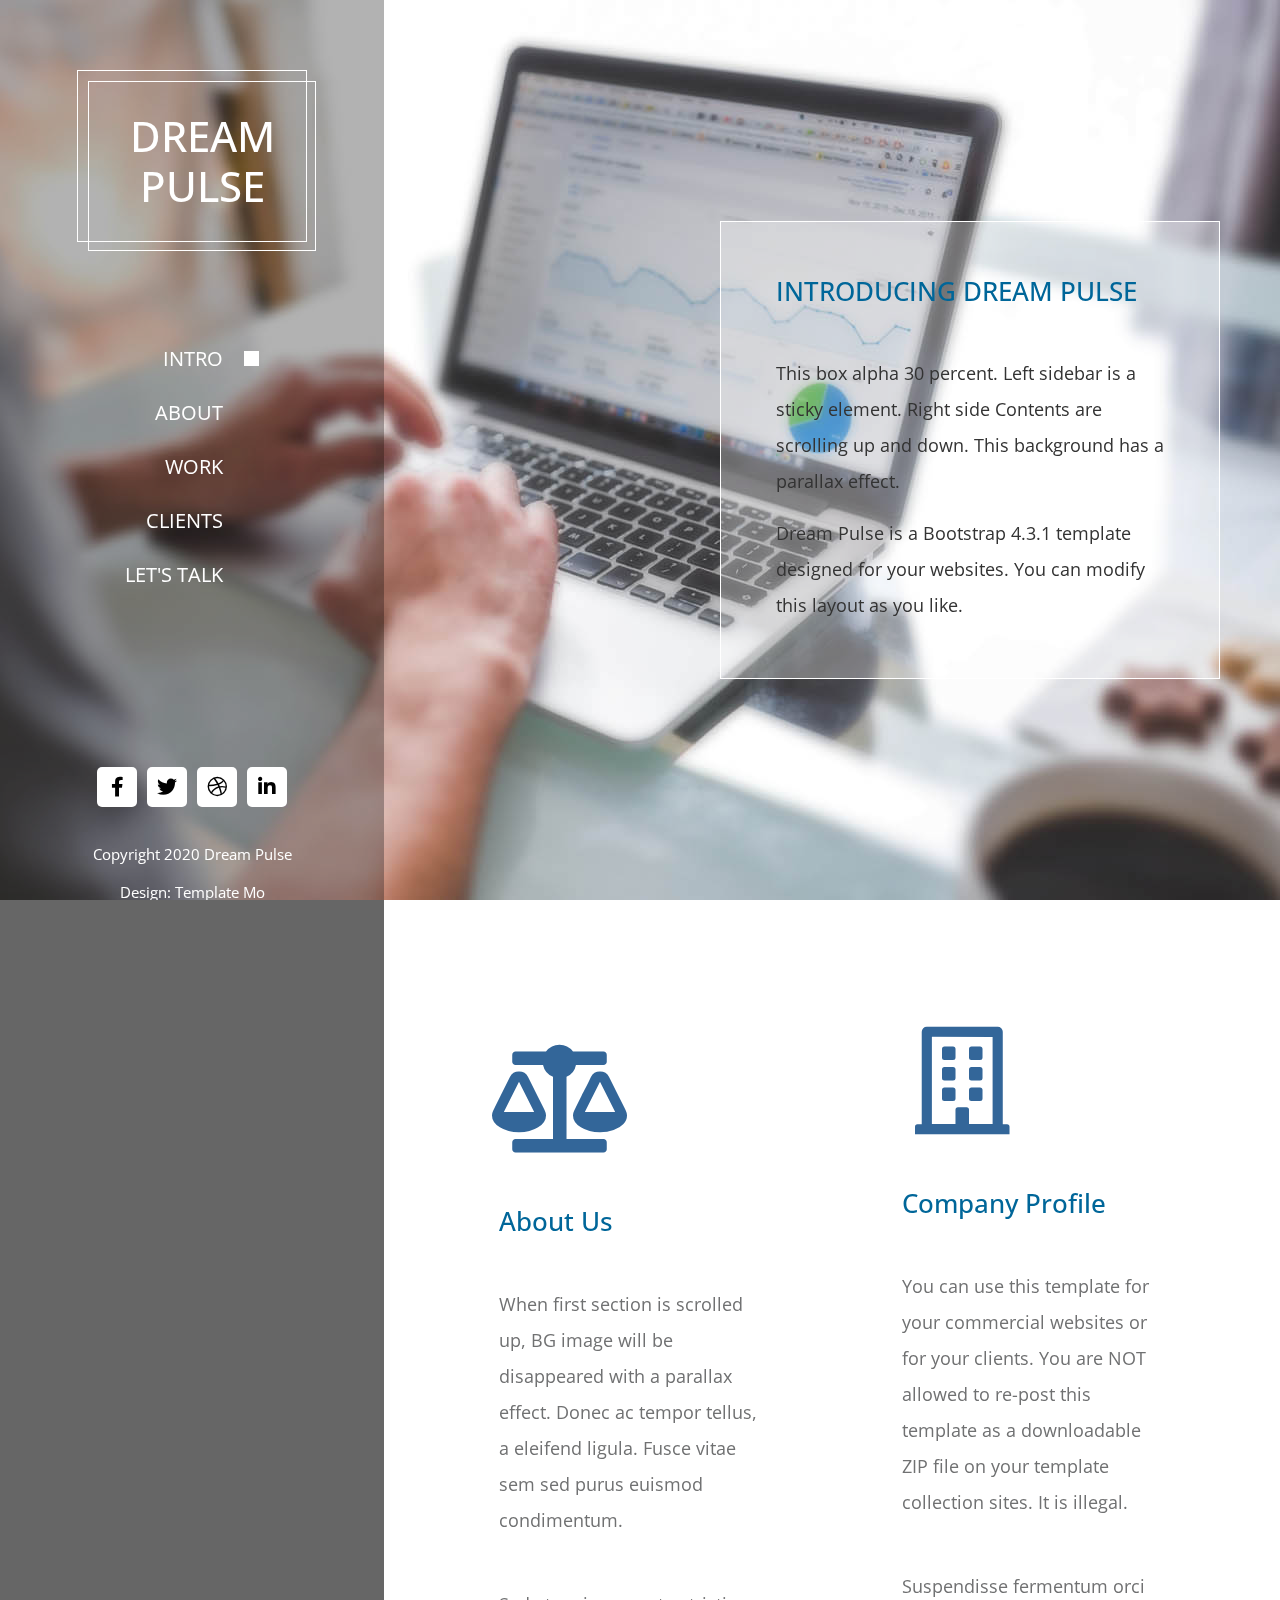
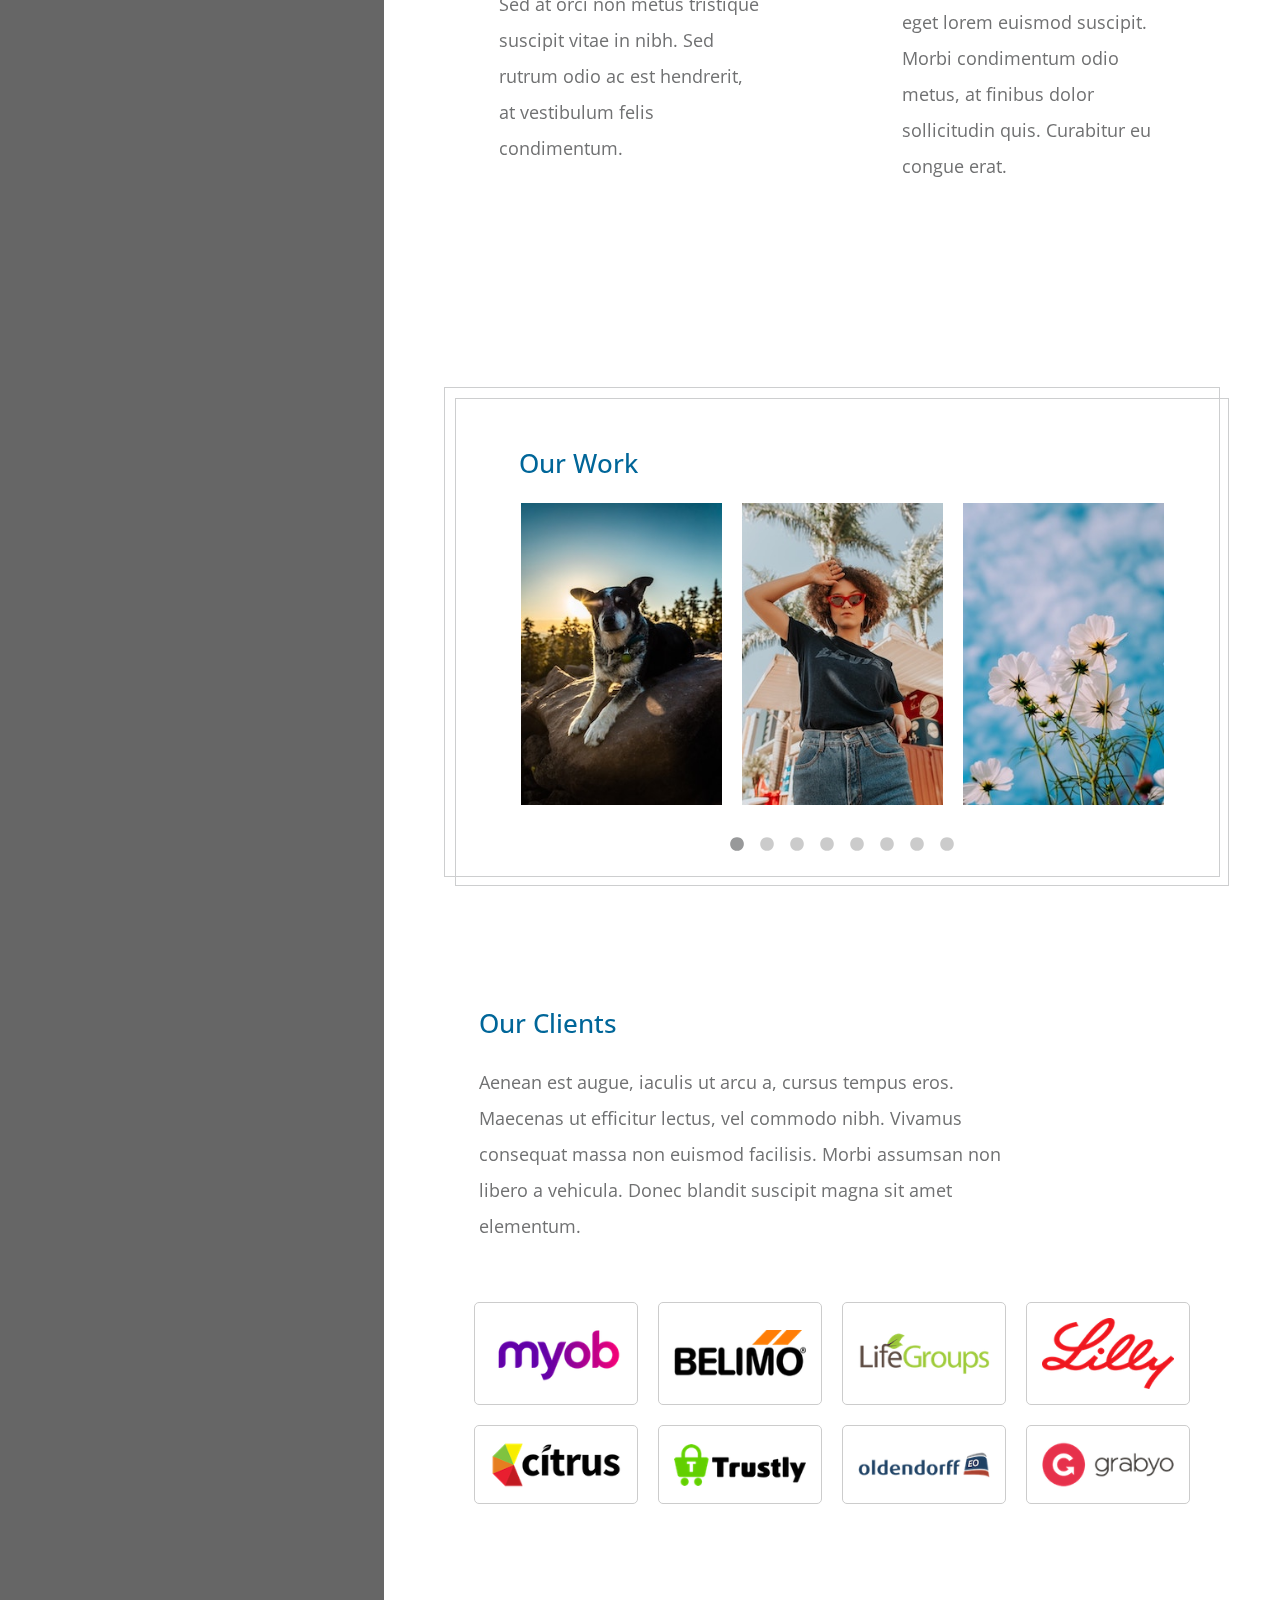
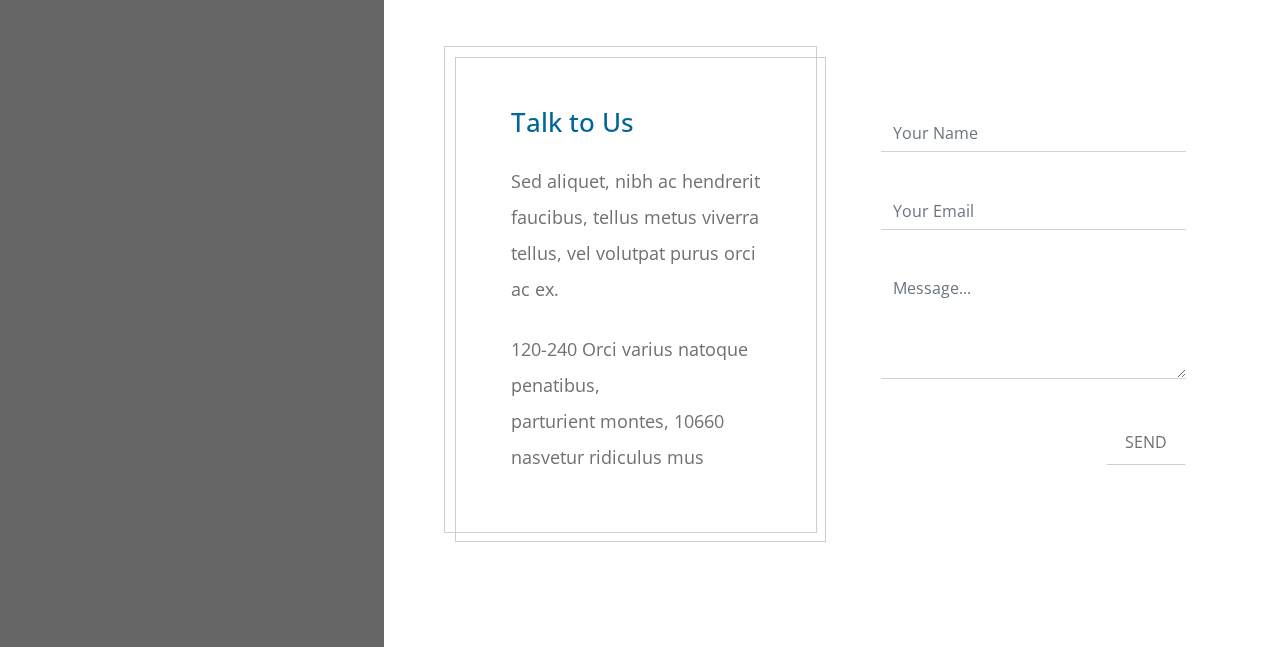
==== index.html @ dfe53552 "Add template" ====
<!DOCTYPE html>
<html lang="en">
  <head>
    <meta charset="UTF-8" />
    <meta name="viewport" content="width=device-width, initial-scale=1.0" />
    <meta http-equiv="X-UA-Compatible" content="ie=edge" />

    <title>Dream Pulse TemplateMo</title>
<!--
DREAM PULSE
https://templatemo.com/tm-536-dream-pulse
-->
    <link rel="stylesheet" href="https://fonts.googleapis.com/css?family=Open+Sans:400,600" />
    <link rel="stylesheet" href="css/all.min.css" />
    <link rel="stylesheet" href="css/bootstrap.min.css" />
    <link rel="stylesheet" href="slick/slick.css"/>    
    <link rel="stylesheet" href="slick/slick-theme.css"/>    
    <link rel="stylesheet" href="css/magnific-popup.css">
    <link rel="stylesheet" href="css/templatemo-dream-pulse.css" />
  </head>
  <body>
    <main class="container-fluid">
      <div class="row">        
          <nav id="tmSidebar" class="tm-bg-black-transparent tm-sidebar">
            <button class="navbar-toggler" type="button" aria-label="Toggle navigation">
              <i class="fas fa-bars"></i>
            </button>
            <div class="tm-sidebar-sticky">
              <div class="tm-brand-box">
                <div class="tm-double-border-1">
                  <div class="tm-double-border-2">
                    <h1 class="tm-brand text-uppercase">Dream Pulse</h1>
                  </div>
                </div>
              </div>

              <ul id="tmMainNav" class="nav flex-column text-uppercase text-right tm-main-nav">
                <li class="nav-item">
                  <a href="#intro" class="nav-link active">
                    <span class="d-inline-block mr-3">Intro</span>
                    <span class="d-inline-block tm-white-rect"></span>
                  </a>
                </li>
                <li class="nav-item">
                  <a href="#about" class="nav-link">
                    <span class="d-inline-block mr-3">About</span>
                    <span class="d-inline-block tm-white-rect"></span>
                  </a>
                </li>
                <li class="nav-item">
                  <a href="#work" class="nav-link">
                    <span class="d-inline-block mr-3">Work</span>
                    <span class="d-inline-block tm-white-rect"></span>
                  </a>
                </li>
                <li class="nav-item">
                  <a href="#clients" class="nav-link">
                    <span class="d-inline-block mr-3">Clients</span>
                    <span class="d-inline-block tm-white-rect"></span>
                  </a>
                </li>
                <li class="nav-item">
                  <a href="#talk" class="nav-link">
                    <span class="d-inline-block mr-3">Let's Talk</span>
                    <span class="d-inline-block tm-white-rect"></span>
                  </a>
                </li>
              </ul>
              <ul class="nav flex-row tm-social-links">
                <li class="nav-item">
                  <a href="https://facebook.com" class="nav-link tm-social-link">
                    <i class="fab fa-facebook-f"></i>
                  </a>
                </li>
                <li class="nav-item">
                  <a href="https://twitter.com" class="nav-link tm-social-link">
                    <i class="fab fa-twitter"></i>
                  </a>
                </li>
                <li class="nav-item">
                  <a href="https://dribbble.com" class="nav-link tm-social-link">
                    <i class="fab fa-dribbble"></i>
                  </a>
                </li>
                <li class="nav-item">
                  <a href="https://linkedin.com" class="nav-link tm-social-link">
                    <i class="fab fa-linkedin-in"></i>
                  </a>
                </li>
              </ul>
              <footer class="text-center text-white small">
                <p class="mb--0 mb-2">Copyright 2020 Dream Pulse</p>
                <p class="mb-0">Design:
                  <a rel="nofollow" href="https://templatemo.com" class="tm-footer-link">Template Mo</a>
                </p>
              </footer>
            </div>
          </nav>
          
          <main role="main" class="ml-sm-auto col-12">
            <div
              class="parallax-window"
              data-parallax="scroll"
              data-image-src="img/dream-pulse-header.jpg">
              <div class="tm-section-wrap">
                <section id="intro" class="tm-section">
                    <div class="tm-bg-white-transparent tm-intro">
                        <h2 class="tm-section-title mb-5 text-uppercase tm-color-primary">Introducing Dream Pulse</h2>
                        <p class="tm-color-gray">
                          This box alpha 30 percent. Left sidebar is a sticky element.
                          Right side Contents are scrolling up and down. This background has a
                          parallax effect.
                        </p>
                        <p class="mb-0 tm-color-gray">
                          Dream Pulse is a Bootstrap 4.3.1 template designed for your websites. You can modify this layout as you like.
                        </p>
                    </div>              
                </section>
            </div>            
          </div>

          <div class="tm-section-wrap bg-white">
            <section id="about" class="row tm-section">
              <div class="col-xl-6">
                <div class="tm-section-half">    
                    <div><i class="fas fa-6x fa-balance-scale mb-5 tm-section-icon"></i></div>                        
                    <h2 class="tm-section-title tm-color-primary mb-5">About Us</h2>
                    <p class="mb-5">
                      When first section is scrolled up, BG image will be
                      disappeared with a parallax effect. Donec ac tempor tellus, a
                      eleifend ligula. Fusce vitae sem sed purus euismod
                      condimentum.
                    </p>
                    <p>
                      Sed at orci non metus tristique suscipit vitae in nibh. Sed
                      rutrum odio ac est hendrerit, at vestibulum felis condimentum.
                    </p>
                </div>
              </div>
              <div class="col-xl-6">
                <div class="tm-section-half">
                    <div><i class="far fa-6x fa-building mb-5 tm-section-icon"></i></div>
                    <h2 class="tm-section-title tm-color-primary mb-5">Company Profile</h2>
                    <p class="mb-5">
                      You can use this template for your commercial websites or for your clients. 
                      You are NOT allowed to re-post this template as a downloadable ZIP file 
                      on your template collection sites. It is illegal.
                    </p>
                    <p>
                      Suspendisse fermentum orci eget lorem euismod suscipit. Morbi
                      condimentum odio metus, at finibus dolor sollicitudin quis.
                      Curabitur eu congue erat.
                    </p>
                </div>
              </div>
            </section>
          </div>
            
          <div class="tm-section-wrap bg-white">
            <section id="work" class="row tm-section">
              <div class="col-12">
                <div class="w-100 tm-double-border-1 tm-border-gray">
                    <div class="tm-double-border-2 tm-border-gray tm-box-pad">
                      <div class="tm-gallery-wrap">
                          <h2 class="tm-color-primary tm-section-title mb-4 ml-2">Our Work</h2>
                          <div class="tm-gallery">
                            <div class="tm-gallery-item">                        
                              <figure class="effect-bubba">
                                <img src="img/gallery/01.jpg" alt="Our Work Image" class="img-fluid">
                                <figcaption>
                                  <h2>Fresh <span>Bubba</span></h2>
                                  <p>Bubba likes to appear out of thin air.</p>
                                  <a href="img/gallery/large/01.jpg">View more</a>
                                </figcaption>
                              </figure>
                            </div>
                            <div class="tm-gallery-item">
                              <figure class="effect-bubba">
                                <img src="img/gallery/02.jpg" alt="Our Work Image" class="img-fluid">
                                <figcaption>
                                  <h2>Fresh <span>Bubba</span></h2>
                                  <p>Bubba likes to appear out of thin air.</p>
                                  <a href="img/gallery/large/02.jpg">View more</a>
                                </figcaption>
                              </figure>
                            </div>
                            <div class="tm-gallery-item">
                              <figure class="effect-bubba">
                                <img src="img/gallery/03.jpg" alt="Our Work Image" class="img-fluid">
                                <figcaption>
                                  <h2>Fresh <span>Bubba</span></h2>
                                  <p>Bubba likes to appear out of thin air.</p>
                                  <a href="img/gallery/large/03.jpg">View more</a>
                                </figcaption>
                              </figure>
                            </div>
                            <div class="tm-gallery-item">
                              <figure class="effect-bubba">
                                <img src="img/gallery/04.jpg" alt="Our Work Image" class="img-fluid">
                                <figcaption>
                                  <h2>Fresh <span>Bubba</span></h2>
                                  <p>Bubba likes to appear out of thin air.</p>
                                  <a href="img/gallery/large/04.jpg">View more</a>
                                </figcaption>
                              </figure>
                            </div>
                            <div class="tm-gallery-item">
                              <figure class="effect-bubba">
                                <img src="img/gallery/05.jpg" alt="Our Work Image" class="img-fluid">
                                <figcaption>
                                  <h2>Fresh <span>Bubba</span></h2>
                                  <p>Bubba likes to appear out of thin air.</p>
                                  <a href="img/gallery/large/05.jpg">View more</a>
                                </figcaption>
                              </figure>
                            </div>
                            <div class="tm-gallery-item">
                              <figure class="effect-bubba">
                                <img src="img/gallery/06.jpg" alt="Our Work Image" class="img-fluid">
                                <figcaption>
                                  <h2>Fresh <span>Bubba</span></h2>
                                  <p>Bubba likes to appear out of thin air.</p>
                                  <a href="img/gallery/large/06.jpg">View more</a>
                                </figcaption>
                              </figure>
                            </div>
                            <div class="tm-gallery-item">
                              <figure class="effect-bubba">
                                <img src="img/gallery/07.jpg" alt="Our Work Image" class="img-fluid">
                                <figcaption>
                                  <h2>Fresh <span>Bubba</span></h2>
                                  <p>Bubba likes to appear out of thin air.</p>
                                  <a href="img/gallery/large/07.jpg">View more</a>
                                </figcaption>
                              </figure>
                            </div>
                            <div class="tm-gallery-item">
                              <figure class="effect-bubba">
                                <img src="img/gallery/08.jpg" alt="Our Work Image" class="img-fluid">
                                <figcaption>
                                  <h2>Fresh <span>Bubba</span></h2>
                                  <p>Bubba likes to appear out of thin air.</p>
                                  <a href="img/gallery/large/08.jpg">View more</a>
                                </figcaption>
                              </figure>
                            </div>
                          </div>
                      </div>                        
                    </div>                  
                  </div>     
              </div>         
            </section>
          </div>
            
          <div class="tm-section-wrap bg-white">
            <section id="clients" class="row tm-section">
              <div class="col-12 tm-section-pad">
                  <div class="tm-flex-item-left">
                      <div class="tm-w-80">
                          <h2 class="tm-color-primary tm-section-title mb-4">Our Clients</h2>
                          <p class="mb-5">
                            Aenean est augue, iaculis ut arcu a, cursus tempus eros.
                            Maecenas ut efficitur lectus, vel commodo nibh. Vivamus
                            consequat massa non euismod facilisis. Morbi assumsan non libero
                            a vehicula. Donec blandit suscipit magna sit amet elementum.
                          </p>
                      </div>
                      
                      <div class="row tm-clients-images">
                        <div class="col-xl-3 col-lg-6 col-md-4 col-sm-6 tm-img-wrap">
                          <a href="https://google.com">
                            <img src="img/client-1.png" alt="Client Image" class="img-fluid tm-client-img" />
                          </a>                          
                        </div>
                        <div class="col-xl-3 col-lg-6 col-md-4 col-sm-6 tm-img-wrap">
                          <a href="https://facebook.com">
                            <img src="img/client-2.png" alt="Client Image" class="img-fluid tm-client-img" />
                          </a>                          
                        </div>
                        <div class="col-xl-3 col-lg-6 col-md-4 col-sm-6 tm-img-wrap">
                          <a href="https://twitter.com">
                            <img src="img/client-3.png" alt="Client Image" class="img-fluid tm-client-img" />
                          </a>                          
                        </div>
                        <div class="col-xl-3 col-lg-6 col-md-4 col-sm-6 tm-img-wrap">
                          <a href="https://instagram.com">
                            <img src="img/client-4.png" alt="Client Image" class="img-fluid tm-client-img" />
                          </a>                          
                        </div>
                        <div class="col-xl-3 col-lg-6 col-md-4 col-sm-6 tm-img-wrap">
                            <a href="https://google.com">
                              <img src="img/client-5.png" alt="Client Image" class="img-fluid tm-client-img" />
                            </a>                          
                          </div>
                          <div class="col-xl-3 col-lg-6 col-md-4 col-sm-6 tm-img-wrap">
                            <a href="https://facebook.com">
                              <img src="img/client-6.png" alt="Client Image" class="img-fluid tm-client-img" />
                            </a>                          
                          </div>
                          <div class="col-xl-3 col-lg-6 col-md-4 col-sm-6 tm-img-wrap">
                            <a href="https://twitter.com">
                              <img src="img/client-7.png" alt="Client Image" class="img-fluid tm-client-img" />
                            </a>                          
                          </div>
                          <div class="col-xl-3 col-lg-6 col-md-4 col-sm-6 tm-img-wrap">
                            <a href="https://instagram.com">
                              <img src="img/client-8.png" alt="Client Image" class="img-fluid tm-client-img" />
                            </a>                          
                          </div>
                      </div>
                  </div> 
              </div>                             
            </section>
          </div>
            
          <div class="tm-section-wrap bg-white">
            <section id="talk" class="row tm-section">
                <div class="col-xl-6 mb-5">
                  <div class="tm-double-border-1 tm-border-gray">
                    <div class="tm-double-border-2 tm-border-gray tm-box-pad">
                        <h2 class="tm-color-primary tm-section-title mb-4">Talk to Us</h2>
                        <p class="mb-4">
                          Sed aliquet, nibh ac hendrerit faucibus, tellus metus viverra
                          tellus, vel volutpat purus orci ac ex.
                        </p>
                        <p class="mb-3">
                          120-240 Orci varius natoque penatibus, <br>
                          parturient montes, 10660 <br>
                          nasvetur ridiculus mus
                        </p>
                    </div>                    
                  </div>                  
                </div>
                <div class="col-xl-6 mb-5">
                  <div class="tm-contact-form-wrap">
                    <form action="" method="POST" class="tm-contact-form">
                        <div class="form-group">
                          <input type="text" id="contact_name" name="contact_name" class="form-control rounded-0 border-top-0 border-right-0 border-left-0" placeholder="Your Name" required="" />
                        </div>
                        <div class="form-group">
                          <input type="email" id="contact_email" name="contact_email" class="form-control rounded-0 border-top-0 border-right-0 border-left-0" placeholder="Your Email" required="" />
                        </div>
                
                        <div class="form-group">
                          <textarea rows="4" id="contact_message" name="contact_message" class="form-control rounded-0 border-top-0 border-right-0 border-left-0" placeholder="Message..." required=""></textarea>
                        </div>
                
                        <div class="form-group mb-0">
                          <button type="submit" class="btn rounded-0 d-block ml-auto tm-btn-primary">
                            SEND
                          </button>
                        </div>
                      </form>
                  </div>                    
                </div>
              </section>
          </div>
        </main>        
      </div>
    </div>
    <script src="js/jquery.min.js"></script>
    <script src="js/jquery.singlePageNav.min.js"></script>
    <script src="js/parallax.min.js"></script>
    <script src="slick/slick.min.js"></script>
    <script src="js/jquery.magnific-popup.min.js"></script>
    <script src="js/templatemo-scripts.js"></script>
  </body>
</html>
---- css/templatemo-dream-pulse.css ----
/*

DREAM PULSE

https://templatemo.com/tm-536-dream-pulse

*/

body {
  font-family: "Open Sans", Arial, Helvetica, sans-serif;
  font-size: 18px;
  font-weight: 400;
  overflow-x: hidden;
  color: #707172;
  background-color: #666;
}

p {
  line-height: 2;
}

a {
  transition: all 0.3s ease;
}

.container-fluid {
  padding-left: 0;
  padding-right: 0;
}

.small {
  font-size: 0.95rem;
}

.tm-color-primary {
  color: #069;
}

.tm-color-gray {
  color: #333;
}

.tm-bg-black-transparent {
  background-color: rgba(0, 0, 0, 0.3);
}

.tm-bg-white-transparent {
  background-color: rgba(255, 255, 255, 0.3);
  border: 1px solid white;
}

.tm-intro {
  max-width: 500px;
  width: 100%;
  padding: 55px;
  margin-right: 0;
  margin-left: auto;
}

.tm-section-title {
  font-size: 1.6rem;
}

.parallax-window {
  min-height: 662px;
  background: transparent;
}

.tm-section {
  display: flex;
  align-items: center;
  height: auto;
  max-width: 1275px;
  padding: 66px 60px;
}

#intro {
  min-height: 100vh;
  max-width: none;
}

.tm-brand {
  font-size: 2.6rem;
}

.tm-brand-box {
  box-sizing: content-box;
  width: 100%;
  max-width: 230px;
  min-height: 160px;
  color: white;
  text-align: center;
  margin: 70px auto 90px;
}

.tm-double-border-1,
.tm-double-border-2 {
  border: 1px solid #fff;
  position: relative;
}

.tm-double-border-2 {
  top: 10px;
  left: 10px;
}

.tm-border-gray {
  border-color: #cdcecf;
}

.tm-box-pad {
  padding: 50px 55px;
}

.tm-brand {
  padding: 30px;
}

.tm-sidebar {
  position: fixed;
  top: 0;
  bottom: 0;
  left: 0;
  z-index: 100;
  padding-left: 70px;
  padding-right: 70px;
  width: 400px;
  max-width: 400px;
}

/* Hide scrollbar */
.tm-sidebar {
  overflow-y: scroll;
  scrollbar-width: none; /* Firefox */
  -ms-overflow-style: none; /* IE 10+ */
}
.tm-sidebar::-webkit-scrollbar {
  /* WebKit */
  width: 0;
  height: 0;
}

.tm-sidebar-sticky {
  display: flex;
  flex-direction: column;
  align-items: center;
  justify-content: center;
}

.tm-section-wrap {
  width: calc(100% - 400px);
  margin-left: auto;
  margin-right: 0;
}

.tm-main-nav > li > a {
  color: white;
}

.tm-main-nav {
  margin-bottom: 160px;
}

.tm-white-rect {
  display: block;
  width: 15px;
  height: 15px;
  background-color: white;
}

.nav-link {
  font-size: 1.25rem;
  padding-top: 12px;
  padding-bottom: 12px;
}

.nav-link .tm-white-rect {
  opacity: 0;
  transition: all 0.3s ease;
}

.nav-link.current .tm-white-rect,
.nav-link:hover .tm-white-rect {
  opacity: 1;
}

.tm-main-nav .nav-link:hover {
  animation-name: blinker;
  animation-duration: 0.5s;
  animation-timing-function: ease-in-out;
  animation-iteration-count: infinite;
}

@keyframes blinker {
  0% {
    opacity: 1;
  }
  50% {
    opacity: 0.1;
  }
  100% {
    opacity: 1;
  }
}

.tm-social-links {
  margin-bottom: 27px;
}

.tm-social-link {
  width: 40px;
  height: 40px;
  color: black;
  background-color: white;
  margin: 8px;
  border-radius: 5px;
  padding: 0;
  display: flex;
  align-items: center;
  justify-content: center;
}

.tm-social-link:hover,
.tm-social-link:focus {
  background-color: #069;
  color: white;
}

.tm-footer-link {
  color: white;
}

.tm-footer-link:hover {
  color: #F93;
  text-decoration: none;
}

.tm-section-half {
  padding: 55px;
}

.tm-section-icon {
  color: #369;
  width: 120px;
  height: 120px;
  display: flex;
  align-items: center;
  justify-content: center;
}

/* Our Work */

.tm-gallery-wrap {
  max-width: 1040px;
  margin-left: auto;
  margin-right: auto;
}

@media (max-width: 1600px) {
  .tm-gallery-wrap {
    max-width: 780px;
  }
}

@media (max-width: 1200px) {
  .tm-gallery-wrap {
    max-width: 520px;
  }
}

@media (max-width: 991px) {
  .tm-gallery-wrap {
    max-width: 780px;
  }
}

@media (max-width: 767px) {
  .tm-gallery-wrap {
    max-width: 520px;
  }
}

@media (max-width: 480px) {
  .tm-gallery-wrap {
    max-width: 260px;
  }
}

.tm-gallery-item {
  padding-left: 10px;
  padding-right: 10px;
}

.slick-dots {
  bottom: -50px;
}

.slick-dots li button:before {
  font-size: 16px;
  opacity: 0.2;
}

.slick-dots li.slick-active button:before {
  color: #98999a;
  opacity: 1;
}

/* 
  Gallery Item Hover Effect
  https://tympanus.net/codrops/2014/06/19/ideas-for-subtle-hover-effects/
*/

/* Common style */
.tm-gallery-item figure {
  position: relative;
  float: left;
  overflow: hidden;
  margin-bottom: 0;
  background: #3085a3;
  text-align: center;
  cursor: pointer;
}

.tm-gallery-item figure img {
  position: relative;
  display: block;
  min-height: 100%;
  max-width: 100%;
  opacity: 0.8;
}

.tm-gallery-item figure figcaption {
  padding: 1em;
  color: #fff;
  text-transform: uppercase;
  font-size: 1.25em;
  -webkit-backface-visibility: hidden;
  backface-visibility: hidden;
}

.tm-gallery-item figure figcaption::before,
.tm-gallery-item figure figcaption::after {
  pointer-events: none;
}

.tm-gallery-item figure figcaption,
.tm-gallery-item figure figcaption > a {
  position: absolute;
  top: 0;
  left: 0;
  width: 100%;
  height: 100%;
  display: flex;
  flex-direction: column;
  justify-content: center;
}

/* Anchor will cover the whole item by default */
/* For some effects it will show as a button */
.tm-gallery-item figure figcaption > a {
  z-index: 1000;
  text-indent: 200%;
  white-space: nowrap;
  font-size: 0;
  opacity: 0;
}

.tm-gallery-item figure h2 {
  word-spacing: -0.15em;
  font-weight: 300;
}

.tm-gallery-item figure h2 span {
  font-weight: 800;
}

.tm-gallery-item figure h2,
.tm-gallery-item figure p {
  margin: 0;
}

.tm-gallery-item figure p {
  letter-spacing: 1px;
  font-size: 68.5%;
}

/*---------------*/
/***** Bubba *****/
/*---------------*/

figure.effect-bubba {
  background: #069;
}

figure.effect-bubba img {
  opacity: 1;
  -webkit-transition: opacity 0.35s;
  transition: opacity 0.35s;
}

figure.effect-bubba:hover img {
  opacity: 0.4;
}

figure.effect-bubba figcaption::before,
figure.effect-bubba figcaption::after {
  position: absolute;
  top: 15px;
  right: 15px;
  bottom: 15px;
  left: 15px;
  content: "";
  opacity: 0;
  -webkit-transition: opacity 0.35s, -webkit-transform 0.35s;
  transition: opacity 0.35s, transform 0.35s;
}

figure.effect-bubba figcaption::before {
  border-top: 1px solid #fff;
  border-bottom: 1px solid #fff;
  -webkit-transform: scale(0, 1);
  transform: scale(0, 1);
}

figure.effect-bubba figcaption::after {
  border-right: 1px solid #fff;
  border-left: 1px solid #fff;
  -webkit-transform: scale(1, 0);
  transform: scale(1, 0);
}

figure.effect-bubba h2 {
  font-size: 1.5rem;
  margin-bottom: 30px;
  opacity: 0;
  -webkit-transition: -webkit-transform 0.35s;
  transition: transform 0.35s;
  -webkit-transform: translate3d(0, -20px, 0);
  transform: translate3d(0, -20px, 0);
}

figure.effect-bubba p {
  width: 100%;
  padding: 10px;
  opacity: 0;
  -webkit-transition: opacity 0.35s, -webkit-transform 0.35s;
  transition: opacity 0.35s, transform 0.35s;
  -webkit-transform: translate3d(0, 20px, 0);
  transform: translate3d(0, 20px, 0);
}

figure.effect-bubba:hover figcaption::before,
figure.effect-bubba:hover figcaption::after {
  opacity: 1;
  -webkit-transform: scale(1);
  transform: scale(1);
}

figure.effect-bubba:hover h2,
figure.effect-bubba:hover p {
  opacity: 1;
  -webkit-transform: translate3d(0, 0, 0);
  transform: translate3d(0, 0, 0);
}

/* Clients */
.tm-section-pad {
  padding-left: 50px;
  padding-right: 50px;
}

.tm-clients-images {
  max-width: 1040px;
}

.tm-w-80 {
  max-width: 80%;
}

.tm-flex-item-left {
  align-self: flex-start;
}

.tm-img-wrap {
  padding: 10px;
}

.tm-img-wrap a {
  display: flex;
  align-items: center;
  justify-content: center;
  border: 1px solid #ccc;
  border-radius: 5px;
  padding: 15px;
  width: 240px;
  height: 120px;
}

.tm-contact-form-wrap {
  display: flex;
  align-items: center;
  justify-content: center;
}

.tm-contact-form {
  max-width: 305px;
  width: 100%;
}

.form-group {
  margin-bottom: 40px;
}

.tm-btn-primary {
  color: #707172;
  border-bottom: 1px solid #cdcecf;
  padding: 10px 18px;
  position: relative;
}

.tm-btn-primary:hover,
.tm-btn-primary:active {
  color: #fff;
  background-color: #999;
}

.tm-btn-primary:after {
  width: 100%;
  height: 0%;
  top: 0;
  left: 0;
  background: #cdcecf;
  content: "";
  position: absolute;
  z-index: -1;
  -webkit-transition: all 0.3s;
  -moz-transition: all 0.3s;
  transition: all 0.3s;
}

.tm-btn-primary:hover:after,
.tm-btn-primary:active:after {
  height: 100%;
}

.form-control:focus {
  outline: none;
  box-shadow: none;
}

@media (max-width: 1600px) {
  .tm-sidebar {
    width: 30%;
    max-width: none;
    padding-left: 30px;
    padding-right: 30px;
  }

  .tm-social-link {
    margin: 5px;
  }

  .tm-section-wrap {
    width: 70%;
  }

  .tm-img-wrap a {
    width: 100%;
    height: 100%;
  }
}

.navbar-toggler {
  display: none;
}

@media (max-width: 991px) {
  .tm-bg-black-transparent {
    background-color: rgba(0, 0, 0, 0.5);
  }

  .tm-brand-box {
    margin-top: 30px;
    margin-bottom: 30px;
    max-width: 200px;
    min-height: 100px;
  }

  .tm-brand {
    padding: 20px 30px;
  }

  .tm-main-nav {
    margin-bottom: 60px;
  }

  .tm-social-links {
    margin-bottom: 30px;
  }

  footer p {
    line-height: 1;
  }

  .tm-sidebar {
    width: 250px;
    left: -250px;
    padding: 15px;
    transition: all 0.3s ease;
  }

  .navbar-toggler {
    display: block;
    position: fixed;
    left: 0;
    top: 0;
    background-color: rgba(0, 0, 0, 0.5);
    color: white;
    padding: 10px 15px;
    transition: all 0.3s ease;
    border-radius: 0;
    border-top-right-radius: 5px;
    border-bottom-right-radius: 5px;
    top: 5px;
  }

  .navbar-toggler:focus {
    outline: none;
  }

  .tm-sidebar.show {
    left: 0;
  }

  .tm-sidebar.show .navbar-toggler {
    left: 250px;
  }

  .tm-section-wrap {
    width: 100%;
  }

  figure.effect-bubba h2 {
    font-size: 1.1rem;
    margin-bottom: 25px;
  }

  .tm-gallery-item figure p {
    font-size: 63%;
    padding: 0;
    line-height: 1.5;
  }
}

@media (max-width: 767px) {
  .tm-section {
    padding: 30px;
  }
}

@media (max-width: 554px) {
  .tm-section {
    padding: 15px;
  }
}

@media (max-width: 383px) {
  .slick-dots {
    bottom: -40px;
  }

  .tm-box-pad {
    padding: 50px 30px;
  }
}
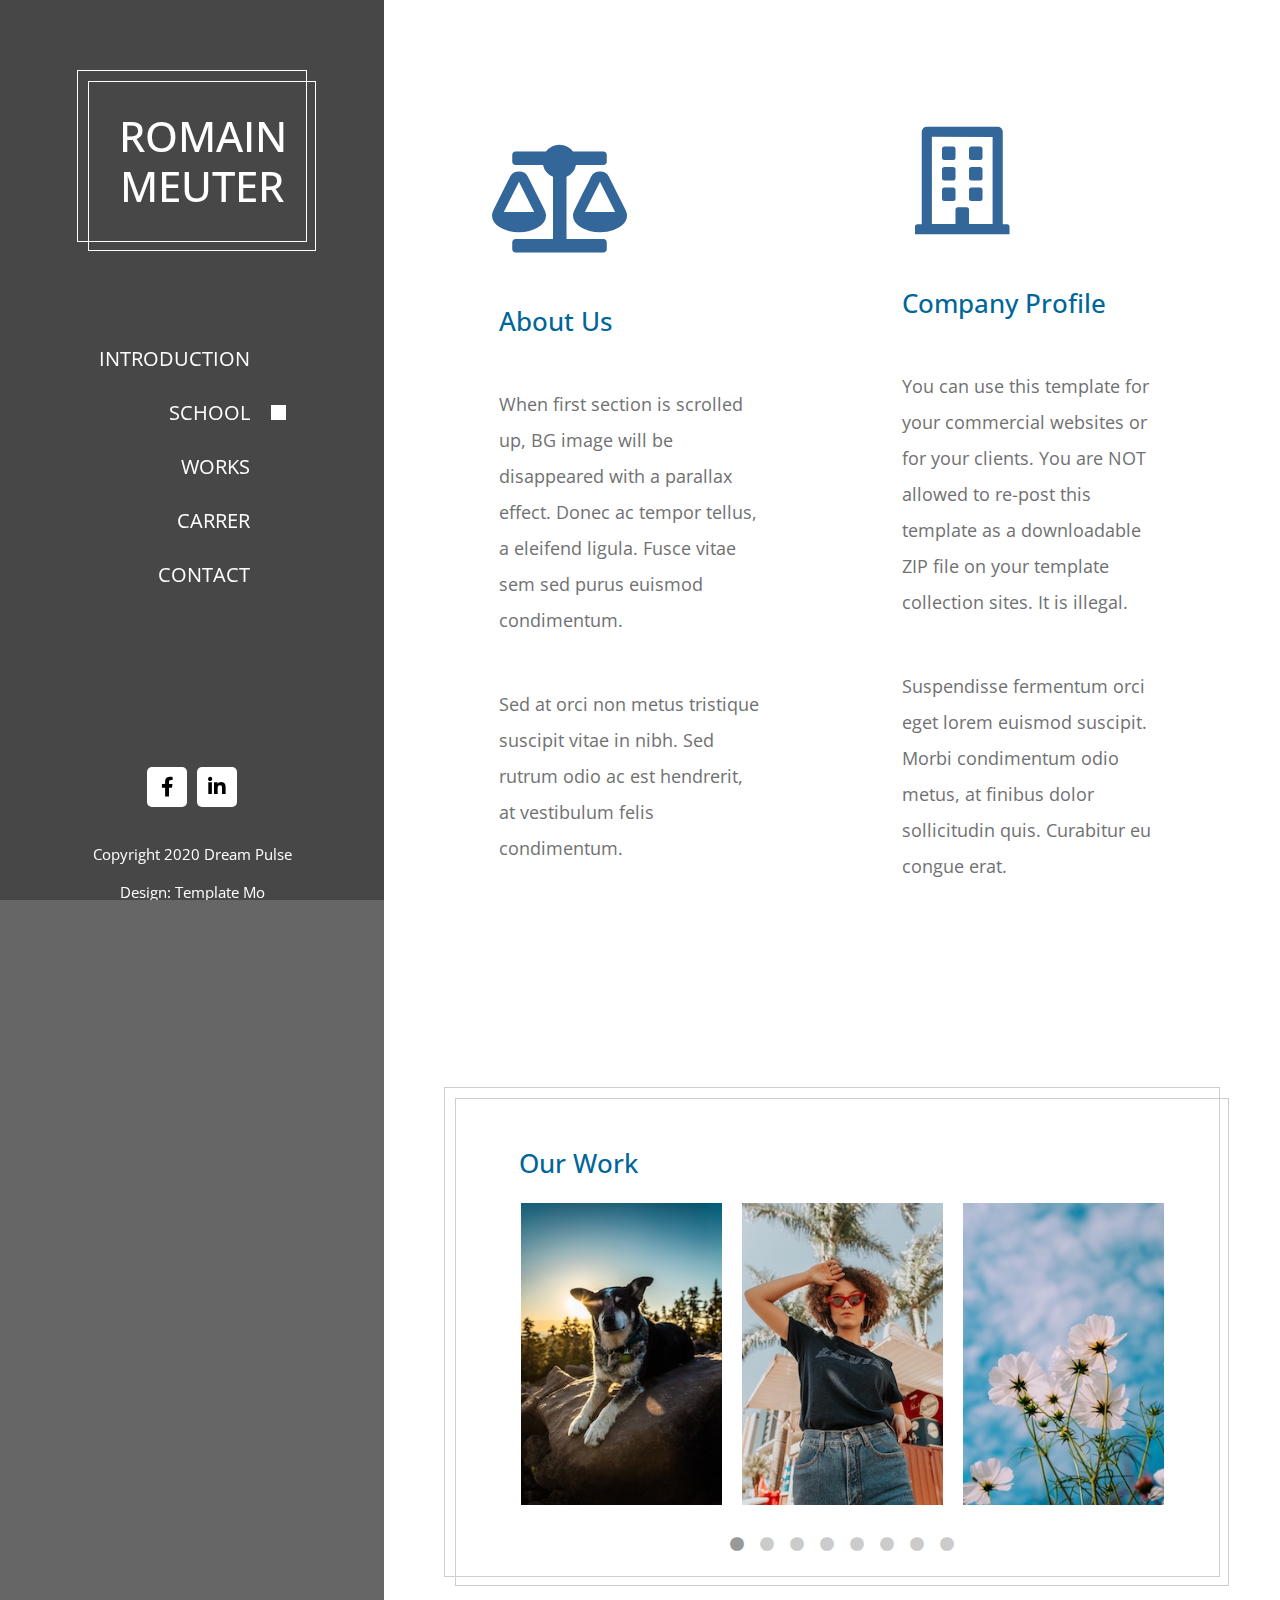
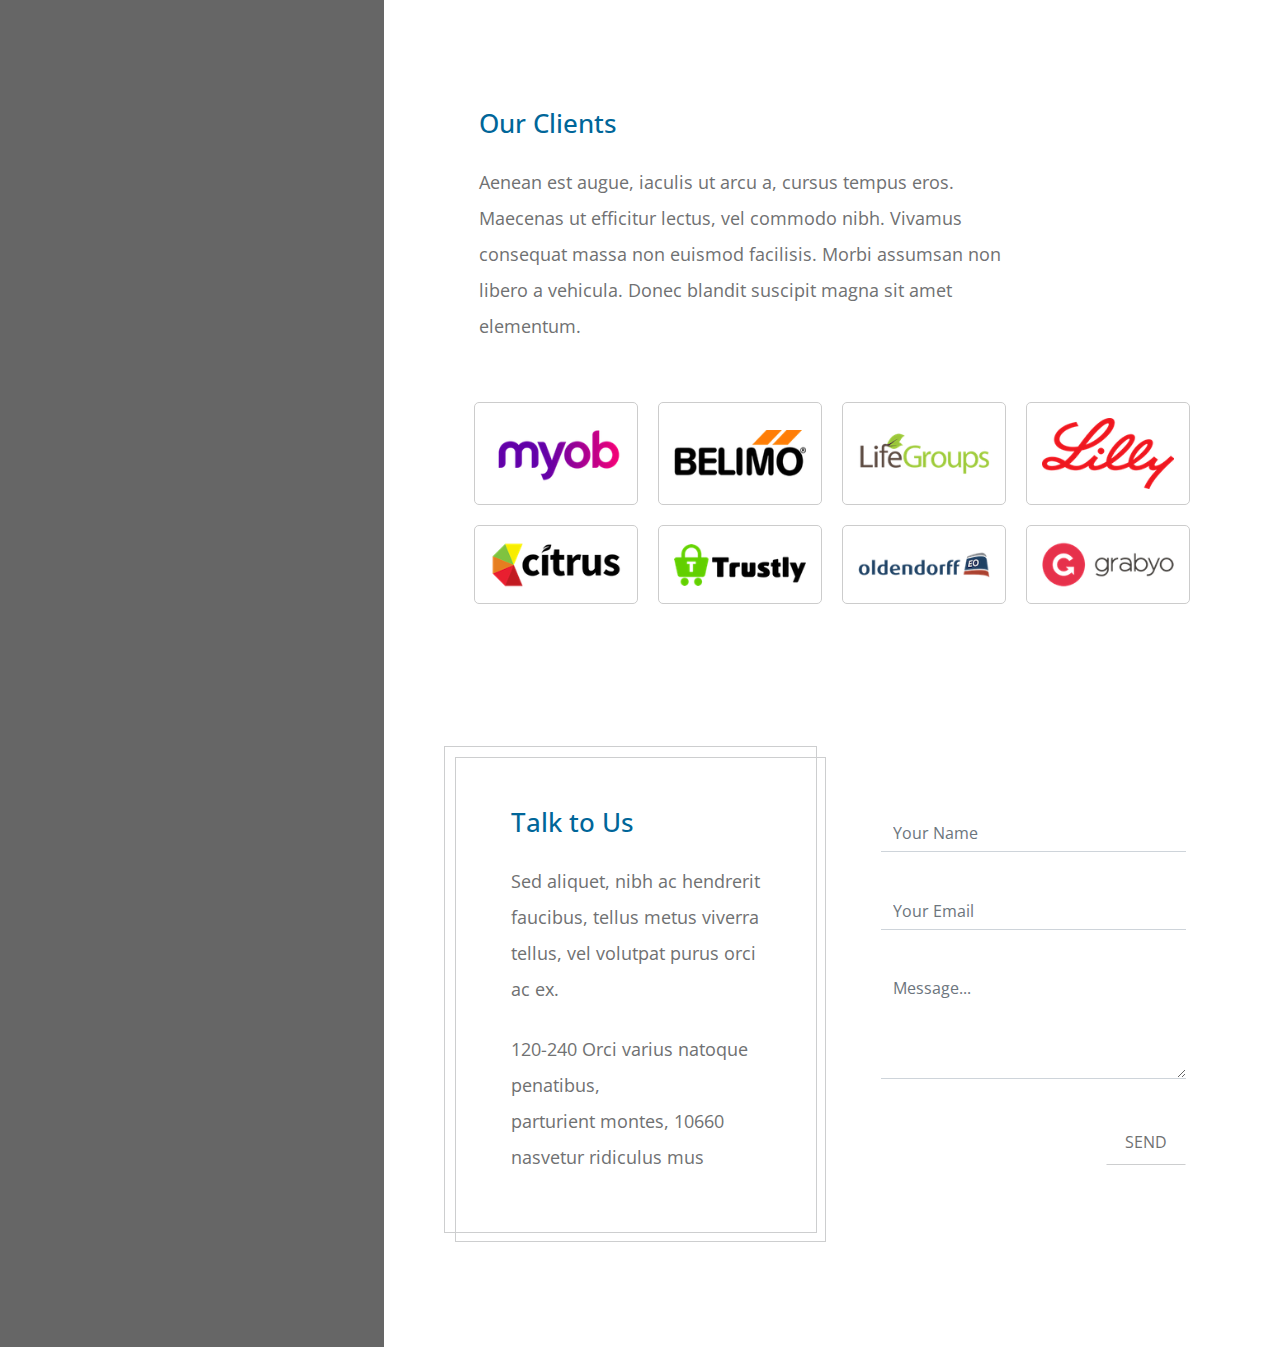
==== commit ef8c2bd6: "Test Separe file" ====
--- a/index.html
+++ b/index.html
@@ -5,7 +5,7 @@
     <meta name="viewport" content="width=device-width, initial-scale=1.0" />
     <meta http-equiv="X-UA-Compatible" content="ie=edge" />
 
-    <title>Dream Pulse TemplateMo</title>
+    <title>Romain MEUTER</title>
 <!--
 DREAM PULSE
 https://templatemo.com/tm-536-dream-pulse
@@ -17,6 +17,7 @@
     <link rel="stylesheet" href="slick/slick-theme.css"/>    
     <link rel="stylesheet" href="css/magnific-popup.css">
     <link rel="stylesheet" href="css/templatemo-dream-pulse.css" />
+    <link href="./Part/Introduction.html" rel="import" />
   </head>
   <body>
     <main class="container-fluid">
@@ -29,7 +30,7 @@
               <div class="tm-brand-box">
                 <div class="tm-double-border-1">
                   <div class="tm-double-border-2">
-                    <h1 class="tm-brand text-uppercase">Dream Pulse</h1>
+                    <h1 class="tm-brand text-uppercase">Romain MEUTER</h1>
                   </div>
                 </div>
               </div>
@@ -37,31 +38,31 @@
               <ul id="tmMainNav" class="nav flex-column text-uppercase text-right tm-main-nav">
                 <li class="nav-item">
                   <a href="#intro" class="nav-link active">
-                    <span class="d-inline-block mr-3">Intro</span>
+                    <span class="d-inline-block mr-3">Introduction</span>
                     <span class="d-inline-block tm-white-rect"></span>
                   </a>
                 </li>
                 <li class="nav-item">
                   <a href="#about" class="nav-link">
-                    <span class="d-inline-block mr-3">About</span>
+                    <span class="d-inline-block mr-3">School</span>
                     <span class="d-inline-block tm-white-rect"></span>
                   </a>
                 </li>
                 <li class="nav-item">
                   <a href="#work" class="nav-link">
-                    <span class="d-inline-block mr-3">Work</span>
+                    <span class="d-inline-block mr-3">Works</span>
                     <span class="d-inline-block tm-white-rect"></span>
                   </a>
                 </li>
                 <li class="nav-item">
                   <a href="#clients" class="nav-link">
-                    <span class="d-inline-block mr-3">Clients</span>
+                    <span class="d-inline-block mr-3">Carrer</span>
                     <span class="d-inline-block tm-white-rect"></span>
                   </a>
                 </li>
                 <li class="nav-item">
                   <a href="#talk" class="nav-link">
-                    <span class="d-inline-block mr-3">Let's Talk</span>
+                    <span class="d-inline-block mr-3">Contact</span>
                     <span class="d-inline-block tm-white-rect"></span>
                   </a>
                 </li>
@@ -70,16 +71,6 @@
                 <li class="nav-item">
                   <a href="https://facebook.com" class="nav-link tm-social-link">
                     <i class="fab fa-facebook-f"></i>
-                  </a>
-                </li>
-                <li class="nav-item">
-                  <a href="https://twitter.com" class="nav-link tm-social-link">
-                    <i class="fab fa-twitter"></i>
-                  </a>
-                </li>
-                <li class="nav-item">
-                  <a href="https://dribbble.com" class="nav-link tm-social-link">
-                    <i class="fab fa-dribbble"></i>
                   </a>
                 </li>
                 <li class="nav-item">
@@ -98,25 +89,7 @@
           </nav>
           
           <main role="main" class="ml-sm-auto col-12">
-            <div
-              class="parallax-window"
-              data-parallax="scroll"
-              data-image-src="img/dream-pulse-header.jpg">
-              <div class="tm-section-wrap">
-                <section id="intro" class="tm-section">
-                    <div class="tm-bg-white-transparent tm-intro">
-                        <h2 class="tm-section-title mb-5 text-uppercase tm-color-primary">Introducing Dream Pulse</h2>
-                        <p class="tm-color-gray">
-                          This box alpha 30 percent. Left sidebar is a sticky element.
-                          Right side Contents are scrolling up and down. This background has a
-                          parallax effect.
-                        </p>
-                        <p class="mb-0 tm-color-gray">
-                          Dream Pulse is a Bootstrap 4.3.1 template designed for your websites. You can modify this layout as you like.
-                        </p>
-                    </div>              
-                </section>
-            </div>            
+            
           </div>
 
           <div class="tm-section-wrap bg-white">
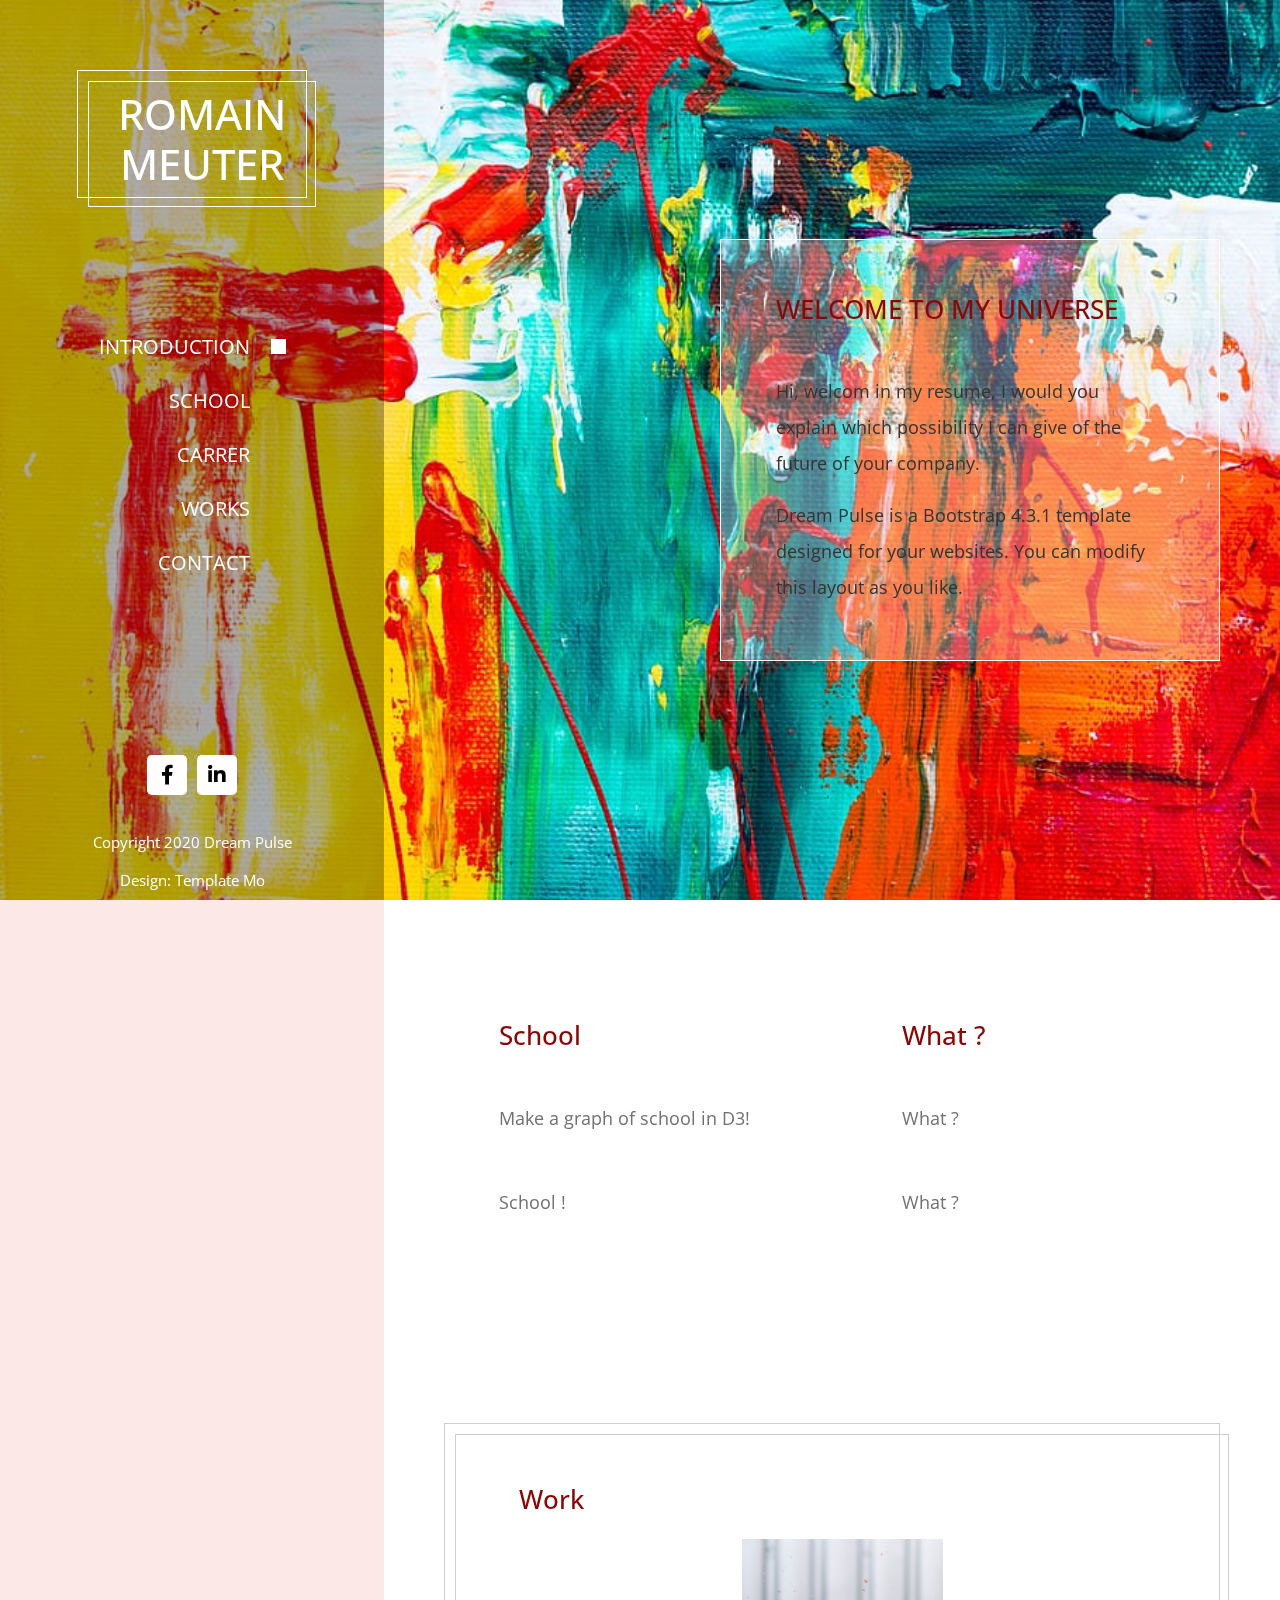
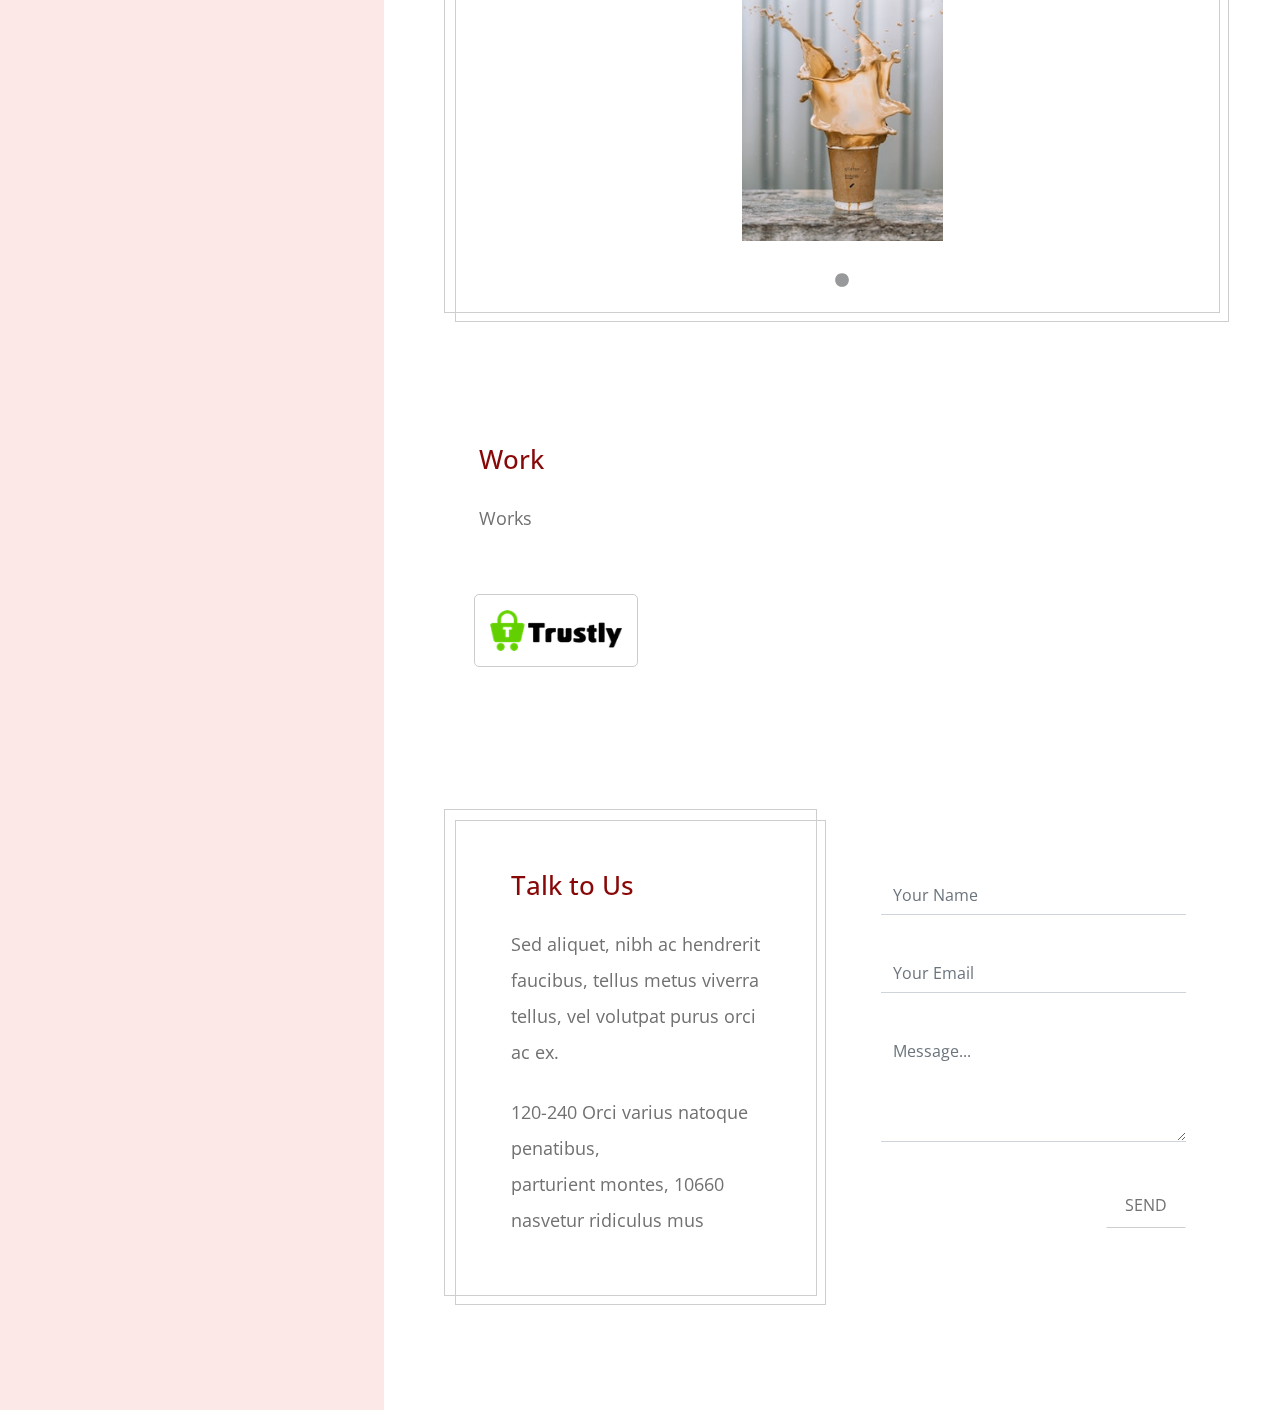
==== commit 33916750: "Add graph" ====
--- a/index.html
+++ b/index.html
@@ -30,7 +30,7 @@
               <div class="tm-brand-box">
                 <div class="tm-double-border-1">
                   <div class="tm-double-border-2">
-                    <h1 class="tm-brand text-uppercase">Romain MEUTER</h1>
+                    <h1 class="tm-brand text-uppercase p-2">Romain MEUTER</h1>
                   </div>
                 </div>
               </div>
@@ -50,13 +50,13 @@
                 </li>
                 <li class="nav-item">
                   <a href="#work" class="nav-link">
+                    <span class="d-inline-block mr-3">Carrer</span>
+                    <span class="d-inline-block tm-white-rect"></span>
+                  </a>
+                </li>
+                <li class="nav-item">
+                  <a href="#clients" class="nav-link">
                     <span class="d-inline-block mr-3">Works</span>
-                    <span class="d-inline-block tm-white-rect"></span>
-                  </a>
-                </li>
-                <li class="nav-item">
-                  <a href="#clients" class="nav-link">
-                    <span class="d-inline-block mr-3">Carrer</span>
                     <span class="d-inline-block tm-white-rect"></span>
                   </a>
                 </li>
@@ -89,40 +89,54 @@
           </nav>
           
           <main role="main" class="ml-sm-auto col-12">
-            
-          </div>
+            <div class="parallax-window"
+              data-parallax="scroll"
+              data-image-src="img/intro.jpg">
+              <div class="tm-section-wrap">
+                <section id="intro" class="tm-section">
+                    <div class="tm-bg-white-transparent tm-intro">
+                        <h2 class="tm-section-title mb-5 text-uppercase tm-color-primary">Welcome to my universe</h2>
+                        <p class="tm-color-gray">
+                            Hi, welcom in my resume, I would you explain which possibility I can give of the future of your company.
+                        </p>
+                        <p class="mb-0 tm-color-gray">
+                            Dream Pulse is a Bootstrap 4.3.1 template designed for your websites. You can modify this layout as you like.
+                        </p>
+                    </div>              
+                </section>
+              </div>       
+            </div>
 
           <div class="tm-section-wrap bg-white">
             <section id="about" class="row tm-section">
               <div class="col-xl-6">
                 <div class="tm-section-half">    
-                    <div><i class="fas fa-6x fa-balance-scale mb-5 tm-section-icon"></i></div>                        
-                    <h2 class="tm-section-title tm-color-primary mb-5">About Us</h2>
+                    <h2 class="tm-section-title tm-color-primary mb-5">School</h2>
                     <p class="mb-5">
-                      When first section is scrolled up, BG image will be
-                      disappeared with a parallax effect. Donec ac tempor tellus, a
-                      eleifend ligula. Fusce vitae sem sed purus euismod
-                      condimentum.
+                      
+                        Make a graph of school in D3!
+
                     </p>
                     <p>
-                      Sed at orci non metus tristique suscipit vitae in nibh. Sed
-                      rutrum odio ac est hendrerit, at vestibulum felis condimentum.
+                      
+                      School ! 
+
                     </p>
                 </div>
               </div>
               <div class="col-xl-6">
                 <div class="tm-section-half">
-                    <div><i class="far fa-6x fa-building mb-5 tm-section-icon"></i></div>
-                    <h2 class="tm-section-title tm-color-primary mb-5">Company Profile</h2>
+                    <!-- <div><i class="far fa-6x fa-building mb-5 tm-section-icon"></i></div> !-->
+                    <h2 class="tm-section-title tm-color-primary mb-5">What ?</h2>
                     <p class="mb-5">
-                      You can use this template for your commercial websites or for your clients. 
-                      You are NOT allowed to re-post this template as a downloadable ZIP file 
-                      on your template collection sites. It is illegal.
+                      
+                      What ?
+
                     </p>
                     <p>
-                      Suspendisse fermentum orci eget lorem euismod suscipit. Morbi
-                      condimentum odio metus, at finibus dolor sollicitudin quis.
-                      Curabitur eu congue erat.
+                      
+                      What ?
+                    
                     </p>
                 </div>
               </div>
@@ -135,78 +149,8 @@
                 <div class="w-100 tm-double-border-1 tm-border-gray">
                     <div class="tm-double-border-2 tm-border-gray tm-box-pad">
                       <div class="tm-gallery-wrap">
-                          <h2 class="tm-color-primary tm-section-title mb-4 ml-2">Our Work</h2>
+                          <h2 class="tm-color-primary tm-section-title mb-4 ml-2">Work</h2>
                           <div class="tm-gallery">
-                            <div class="tm-gallery-item">                        
-                              <figure class="effect-bubba">
-                                <img src="img/gallery/01.jpg" alt="Our Work Image" class="img-fluid">
-                                <figcaption>
-                                  <h2>Fresh <span>Bubba</span></h2>
-                                  <p>Bubba likes to appear out of thin air.</p>
-                                  <a href="img/gallery/large/01.jpg">View more</a>
-                                </figcaption>
-                              </figure>
-                            </div>
-                            <div class="tm-gallery-item">
-                              <figure class="effect-bubba">
-                                <img src="img/gallery/02.jpg" alt="Our Work Image" class="img-fluid">
-                                <figcaption>
-                                  <h2>Fresh <span>Bubba</span></h2>
-                                  <p>Bubba likes to appear out of thin air.</p>
-                                  <a href="img/gallery/large/02.jpg">View more</a>
-                                </figcaption>
-                              </figure>
-                            </div>
-                            <div class="tm-gallery-item">
-                              <figure class="effect-bubba">
-                                <img src="img/gallery/03.jpg" alt="Our Work Image" class="img-fluid">
-                                <figcaption>
-                                  <h2>Fresh <span>Bubba</span></h2>
-                                  <p>Bubba likes to appear out of thin air.</p>
-                                  <a href="img/gallery/large/03.jpg">View more</a>
-                                </figcaption>
-                              </figure>
-                            </div>
-                            <div class="tm-gallery-item">
-                              <figure class="effect-bubba">
-                                <img src="img/gallery/04.jpg" alt="Our Work Image" class="img-fluid">
-                                <figcaption>
-                                  <h2>Fresh <span>Bubba</span></h2>
-                                  <p>Bubba likes to appear out of thin air.</p>
-                                  <a href="img/gallery/large/04.jpg">View more</a>
-                                </figcaption>
-                              </figure>
-                            </div>
-                            <div class="tm-gallery-item">
-                              <figure class="effect-bubba">
-                                <img src="img/gallery/05.jpg" alt="Our Work Image" class="img-fluid">
-                                <figcaption>
-                                  <h2>Fresh <span>Bubba</span></h2>
-                                  <p>Bubba likes to appear out of thin air.</p>
-                                  <a href="img/gallery/large/05.jpg">View more</a>
-                                </figcaption>
-                              </figure>
-                            </div>
-                            <div class="tm-gallery-item">
-                              <figure class="effect-bubba">
-                                <img src="img/gallery/06.jpg" alt="Our Work Image" class="img-fluid">
-                                <figcaption>
-                                  <h2>Fresh <span>Bubba</span></h2>
-                                  <p>Bubba likes to appear out of thin air.</p>
-                                  <a href="img/gallery/large/06.jpg">View more</a>
-                                </figcaption>
-                              </figure>
-                            </div>
-                            <div class="tm-gallery-item">
-                              <figure class="effect-bubba">
-                                <img src="img/gallery/07.jpg" alt="Our Work Image" class="img-fluid">
-                                <figcaption>
-                                  <h2>Fresh <span>Bubba</span></h2>
-                                  <p>Bubba likes to appear out of thin air.</p>
-                                  <a href="img/gallery/large/07.jpg">View more</a>
-                                </figcaption>
-                              </figure>
-                            </div>
                             <div class="tm-gallery-item">
                               <figure class="effect-bubba">
                                 <img src="img/gallery/08.jpg" alt="Our Work Image" class="img-fluid">
@@ -230,54 +174,19 @@
               <div class="col-12 tm-section-pad">
                   <div class="tm-flex-item-left">
                       <div class="tm-w-80">
-                          <h2 class="tm-color-primary tm-section-title mb-4">Our Clients</h2>
+                          <h2 class="tm-color-primary tm-section-title mb-4">Work</h2>
                           <p class="mb-5">
-                            Aenean est augue, iaculis ut arcu a, cursus tempus eros.
-                            Maecenas ut efficitur lectus, vel commodo nibh. Vivamus
-                            consequat massa non euismod facilisis. Morbi assumsan non libero
-                            a vehicula. Donec blandit suscipit magna sit amet elementum.
+                            
+                            Works
+                            
+
                           </p>
                       </div>
                       
                       <div class="row tm-clients-images">
                         <div class="col-xl-3 col-lg-6 col-md-4 col-sm-6 tm-img-wrap">
-                          <a href="https://google.com">
-                            <img src="img/client-1.png" alt="Client Image" class="img-fluid tm-client-img" />
-                          </a>                          
-                        </div>
-                        <div class="col-xl-3 col-lg-6 col-md-4 col-sm-6 tm-img-wrap">
-                          <a href="https://facebook.com">
-                            <img src="img/client-2.png" alt="Client Image" class="img-fluid tm-client-img" />
-                          </a>                          
-                        </div>
-                        <div class="col-xl-3 col-lg-6 col-md-4 col-sm-6 tm-img-wrap">
-                          <a href="https://twitter.com">
-                            <img src="img/client-3.png" alt="Client Image" class="img-fluid tm-client-img" />
-                          </a>                          
-                        </div>
-                        <div class="col-xl-3 col-lg-6 col-md-4 col-sm-6 tm-img-wrap">
-                          <a href="https://instagram.com">
-                            <img src="img/client-4.png" alt="Client Image" class="img-fluid tm-client-img" />
-                          </a>                          
-                        </div>
-                        <div class="col-xl-3 col-lg-6 col-md-4 col-sm-6 tm-img-wrap">
-                            <a href="https://google.com">
-                              <img src="img/client-5.png" alt="Client Image" class="img-fluid tm-client-img" />
-                            </a>                          
-                          </div>
-                          <div class="col-xl-3 col-lg-6 col-md-4 col-sm-6 tm-img-wrap">
                             <a href="https://facebook.com">
                               <img src="img/client-6.png" alt="Client Image" class="img-fluid tm-client-img" />
-                            </a>                          
-                          </div>
-                          <div class="col-xl-3 col-lg-6 col-md-4 col-sm-6 tm-img-wrap">
-                            <a href="https://twitter.com">
-                              <img src="img/client-7.png" alt="Client Image" class="img-fluid tm-client-img" />
-                            </a>                          
-                          </div>
-                          <div class="col-xl-3 col-lg-6 col-md-4 col-sm-6 tm-img-wrap">
-                            <a href="https://instagram.com">
-                              <img src="img/client-8.png" alt="Client Image" class="img-fluid tm-client-img" />
                             </a>                          
                           </div>
                       </div>
--- a/css/templatemo-dream-pulse.css
+++ b/css/templatemo-dream-pulse.css
@@ -12,7 +12,7 @@
   font-weight: 400;
   overflow-x: hidden;
   color: #707172;
-  background-color: #666;
+  background-color: rgb(253, 232, 232);
 }
 
 p {
@@ -33,7 +33,7 @@
 }
 
 .tm-color-primary {
-  color: #069;
+  color: rgb(136, 8, 8);
 }
 
 .tm-color-gray {
@@ -222,7 +222,7 @@
 
 .tm-social-link:hover,
 .tm-social-link:focus {
-  background-color: #069;
+  background-color: rgb(136, 8, 8);
   color: white;
 }
 
@@ -389,7 +389,7 @@
 /*---------------*/
 
 figure.effect-bubba {
-  background: #069;
+  background: rgb(136, 8, 8);
 }
 
 figure.effect-bubba img {
